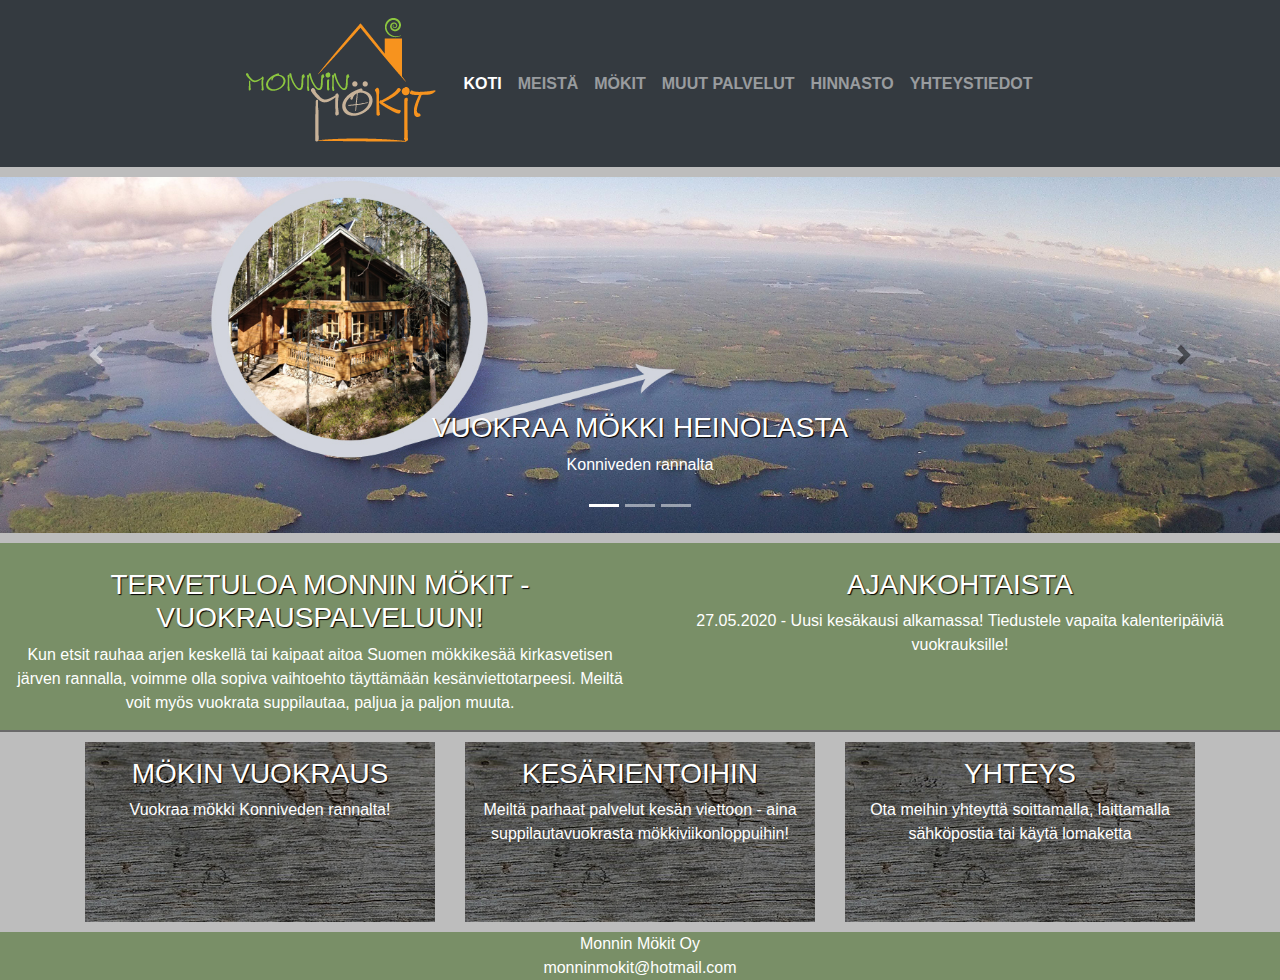
==== index.html @ 6fc28876 "Add files via upload" ====
<!doctype html>
<html lang="fi">
  <head>
      <title>Monnin Mökit</title>

    <!-- Required meta tags -->
        <meta charset="utf-8">
    <meta name="viewport" content="width=device-width, initial-scale=1">

    

    <!-- Bootstrap CSS -->

<link rel="stylesheet" href="https://use.fontawesome.com/releases/v5.7.0/css/all.css" integrity="sha384-lZN37f5QGtY3VHgisS14W3ExzMWZxybE1SJSEsQp9S+oqd12jhcu+A56Ebc1zFSJ" crossorigin="anonymous">


 <link rel="stylesheet" href="https://maxcdn.bootstrapcdn.com/bootstrap/4.5.0/css/bootstrap.min.css">
 <link rel="stylesheet" href="style.css">
  <script src="https://ajax.googleapis.com/ajax/libs/jquery/3.5.1/jquery.min.js"></script>
  <script src="https://cdnjs.cloudflare.com/ajax/libs/popper.js/1.16.0/umd/popper.min.js"></script>
  <script src="https://maxcdn.bootstrapcdn.com/bootstrap/4.5.0/js/bootstrap.min.js"></script>

  </head>
  <body>
        
<nav class="navbar navbar-expand-sm navbar-dark bg-dark">
  <div class="mx-auto d-sm-flex d-block flex-sm-nowrap">
  <a class="navbar-brand" href="index.html"><img class="img-fluid" src="logo.png" alt="logo"></a>
   <button class="navbar-toggler" type="button" data-toggle="collapse" data-target="#navbarSupportedContent">
    <span class="navbar-toggler-icon"></span>
  </button>

  <div class="collapse navbar-collapse" id="navbarSupportedContent">
    <ul class="navbar-nav mr-auto mx-auto">
      <li class="nav-item active">
        <a class="nav-link" href="index.html">KOTI <span class="sr-only">(current)</span></a>
      </li>
       <li class="nav-item">
        <a class="nav-link" href="meistä.html">MEISTÄ</a>
      </li>
       <li class="nav-item">
        <a class="nav-link" href="mokit.html">MÖKIT</a>
      </li>
      <li class="nav-item">
        <a class="nav-link" href="palvelut.html">MUUT PALVELUT</a>
      </li>
      <li class="nav-item">
        <a class="nav-link" href="hinnasto.html">HINNASTO</a>
      </li>
      <li class="nav-item">
        <a class="nav-link" href="yhteystiedot.html">YHTEYSTIEDOT</a>
      </li>
    </ul>
    </div>
  </div>
</nav>
 <div id="demo" class="carousel slide" data-ride="carousel"> 
 
 <!-- Indicators -->
  <ul class="carousel-indicators">
    <li data-target="#demo" data-slide-to="0" class="active"></li>
    <li data-target="#demo" data-slide-to="1"></li>
    <li data-target="#demo" data-slide-to="2"></li>
  </ul>

  <!-- The slideshow -->
  <div class="carousel-inner">
    <div class="carousel-item active">
      <img src="karuselli1.jpg" alt="Uimista">
      <div class="carousel-caption">
    <h3>Vuokraa mökki Heinolasta</h3>
    <p>Konniveden rannalta</p>
  </div>
    </div>
    <div class="carousel-item">
      <img src="karuselli3.jpg" alt="Suppailua">
      <div class="carousel-caption">
    <h3>Suppailua</h3>
    <p>Nappaa suppilauta mukaan</p>
  </div>
    </div>
    <div class="carousel-item">
      <img src="karuselli2.jpg" alt="Nautiskelua">
      <div class="carousel-caption">
    <h3>Nautiskele</h3>
    <p>Joogaa, meditoi - nauti kesästä Konniveden rannalla</p>
  </div>
    </div>
  </div>

  <!-- Left and right controls -->
  <a class="carousel-control-prev" href="#demo" data-slide="prev">
    <span class="carousel-control-prev-icon"></span>
  </a>
  <a class="carousel-control-next" href="#demo" data-slide="next">
    <span class="carousel-control-next-icon"></span>
  </a> </div>
 
  <div class="row news">
  <div class="col-md-6"> 
  <h3> Tervetuloa Monnin Mökit - vuokrauspalveluun!</h3>
  Kun etsit rauhaa arjen keskellä tai kaipaat aitoa Suomen mökkikesää kirkasvetisen järven rannalla, voimme olla sopiva vaihtoehto täyttämään kesänviettotarpeesi. Meiltä voit myös vuokrata suppilautaa, paljua ja paljon muuta. 
  </div>  <div class="col-md-6">
  <h3>Ajankohtaista</h3>
  27.05.2020 - Uusi kesäkausi alkamassa! Tiedustele vapaita kalenteripäiviä vuokrauksille!
  
  </div>
  </div>
  <div class="container"><div class="row">
  <div class="col-sm-4">
  <div class="box">
  <i class="fas fa-home fa-3x"></i>
  <h3>Mökin vuokraus</h3>
 Vuokraa mökki Konniveden rannalta!
  
  </div></div>
    <div class="col-sm-4">
      <div class="box">
      <i class="fas fa-sun fa-3x"></i>

    <h3>Kesärientoihin</h3>
 Meiltä parhaat palvelut kesän viettoon - aina suppilautavuokrasta mökkiviikonloppuihin!
  </div>  
  </div>
    <div class="col-sm-4">
      <div class="box">
      <i class="fas fa-cloud fa-3x"></i>

    <h3>Yhteys</h3>
  Ota meihin yhteyttä soittamalla, laittamalla sähköpostia tai käytä lomaketta
  </div></div>  </div> </div><footer> 
  Monnin Mökit Oy<br>
  monninmokit@hotmail.com
  </footer>
 
 <script src="https://ajax.googleapis.com/ajax/libs/jquery/3.5.1/jquery.min.js"></script>
  <script src="https://cdnjs.cloudflare.com/ajax/libs/popper.js/1.16.0/umd/popper.min.js"></script>
  <script src="https://maxcdn.bootstrapcdn.com/bootstrap/4.5.0/js/bootstrap.min.js"></script></body>
</html>
---- style.css ----
@charset "utf-8";
/* CSS Document */
body {
	
	background: #BDBDBD;
	

	
}

.carousel {
	margin-top: 10px;
}
.carousel-item > img {
	max-width: 100%;
	margin: auto;
	display:block;

	
}


.carousel-control-next-icon,
.carousel-control-prev-icon > a:link, a:focus, a:visited, a:active{
	filter: invert(100%);
	color: white;
	
}
.mokki a:link, a:visited, a:focus{
	
	color: #C9905D;
	

}
.loota {
	background: #B4B4B4;
	margin-top: 10px;
	padding: 10px;
	border-bottom: solid #76777A;
	border-left: solid #76777A;
}



a:link, a:visited, a:focus {
	font-weight:bold;
	color: #C9905D;
	
}
a:hover {
	font-weight:bold;
	color: #B49982;
	
}
.box img {
	width: 80%;
	margin-left: 10%;

	
}

.col-md-6, .col-md-12 img {
	margin-top: 10px;
	display:block;
	
}
.news {
	background: #798F67;
	margin-top: 10px;
	text-align: center;
	color: white;
	padding: 15px;
	border-bottom: solid 2px #6A6A6A;
}
.box {
	margin-top: 10px;
	color: #FFFFFF;
	background: #3C4B5B;
	background-image: url("puutausta.jpg");
	text-align: center;
	padding: 15px;
	height: 180px;

	
	
}
table, tr {
	background: #D9D9D9;
	color: #565656;
	border-color: #565656;
	border: solid 1px;

}
td, th {
	margin-right: 10px;
	
	border-color: #565656;
	border: solid 1px;
	padding: 15px;}
.col-sm-4 {
	margin:auto;
	display:block;
}

.otsikko {
	padding: 15px;
	margin-top: 15px;
	margin-bottom: 15px;
	background: #313339;
	color: #D1CBCA;
	font-variant: small-caps;
	vertical-align: middle;
	text-align:center;
}
.map-responsive{
    overflow:hidden;
    padding-bottom:50%;
    position:relative;
    height:0;
}
.map-responsive iframe{
    left:0;
    top:0;
    height:100%;
    width:100%;
    position:absolute;
	
}

h1 {
	vertical-align: middle;	
	height: auto;
}
h2 {
	background: #677B62;
	text-align: center;
	color: #ffffff;
	padding: 15px;
	margin-top: 10px;
	text-transform: uppercase;

	

}
form {
	background: #CDCDCD;
	text-align: center;


}

h3 {
	text-transform: uppercase;
	text-shadow: 1px 1px 1px #000000;

}


header {
	background: #9AAB94;
	margin-top: 10px;
	text-align: center;
	color: #BC7042;
	
}


footer {
	background: #798F67;
	margin-top: 10px;
	text-align: center;
	color: white;
	
}

.nav-item a {
	color: #000000;
	
}

.nav-link.active {
	color: #000000;
	background: white;
	
}
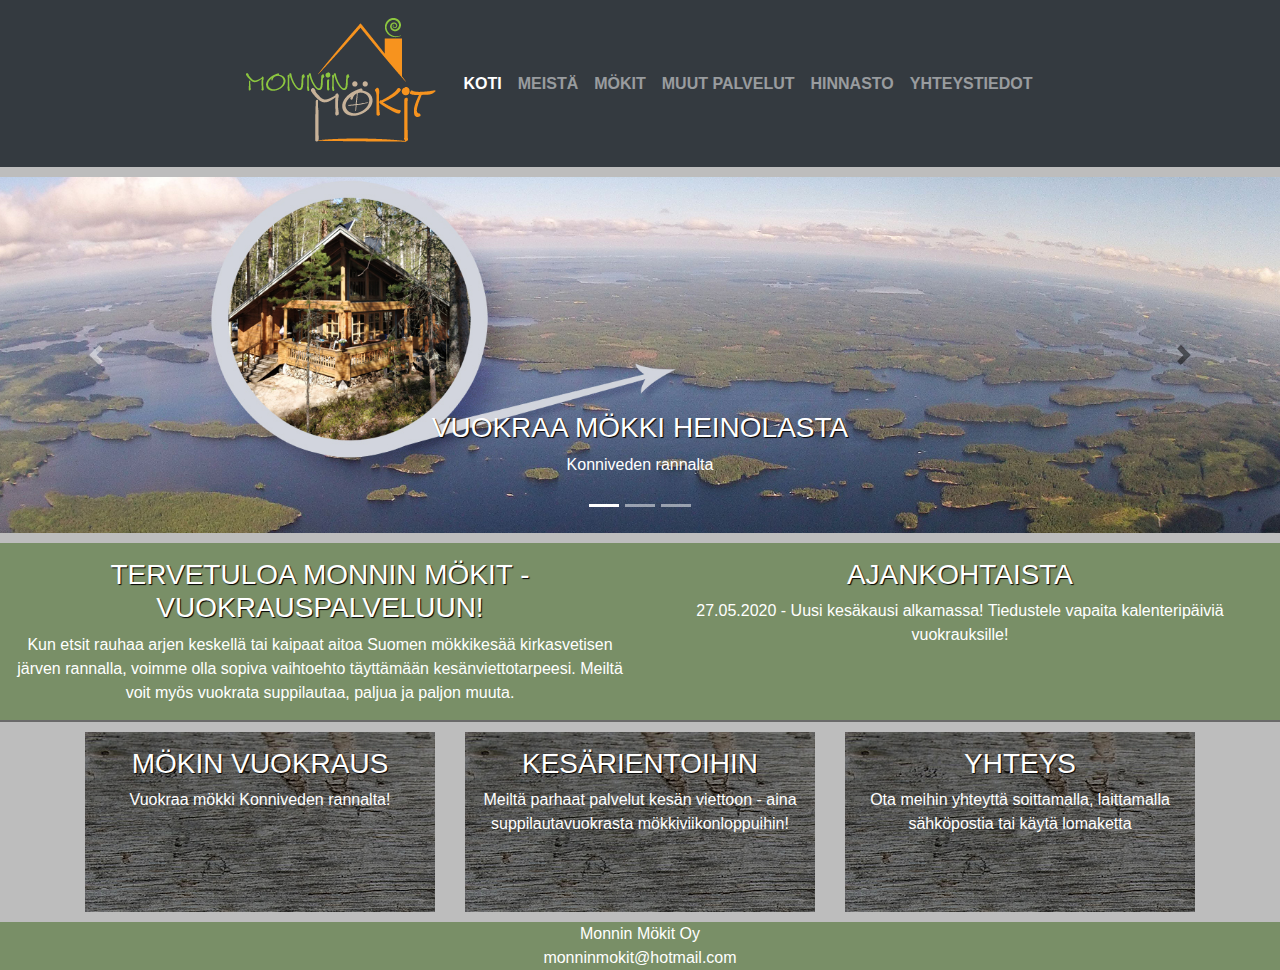
==== commit 514ccadd: "Update index.html" ====
--- a/index.html
+++ b/index.html
@@ -1,4 +1,4 @@
-<!doctype html>
+<!DOCTYPE html>
 <html lang="fi">
   <head>
       <title>Monnin Mökit</title>
@@ -67,7 +67,7 @@
   <div class="carousel-inner">
     <div class="carousel-item active">
       <img src="karuselli1.jpg" alt="Uimista">
-      <div class="carousel-caption">
+      <div class="carousel-caption d-none d-md-block">
     <h3>Vuokraa mökki Heinolasta</h3>
     <p>Konniveden rannalta</p>
   </div>
@@ -97,10 +97,10 @@
   </a> </div>
  
   <div class="row news">
-  <div class="col-md-6"> 
+  <div class="col-sm-6"> 
   <h3> Tervetuloa Monnin Mökit - vuokrauspalveluun!</h3>
   Kun etsit rauhaa arjen keskellä tai kaipaat aitoa Suomen mökkikesää kirkasvetisen järven rannalla, voimme olla sopiva vaihtoehto täyttämään kesänviettotarpeesi. Meiltä voit myös vuokrata suppilautaa, paljua ja paljon muuta. 
-  </div>  <div class="col-md-6">
+  </div>  <div class="col-sm-6">
   <h3>Ajankohtaista</h3>
   27.05.2020 - Uusi kesäkausi alkamassa! Tiedustele vapaita kalenteripäiviä vuokrauksille!
   
@@ -136,4 +136,4 @@
  <script src="https://ajax.googleapis.com/ajax/libs/jquery/3.5.1/jquery.min.js"></script>
   <script src="https://cdnjs.cloudflare.com/ajax/libs/popper.js/1.16.0/umd/popper.min.js"></script>
   <script src="https://maxcdn.bootstrapcdn.com/bootstrap/4.5.0/js/bootstrap.min.js"></script></body>
-</html>+</html>
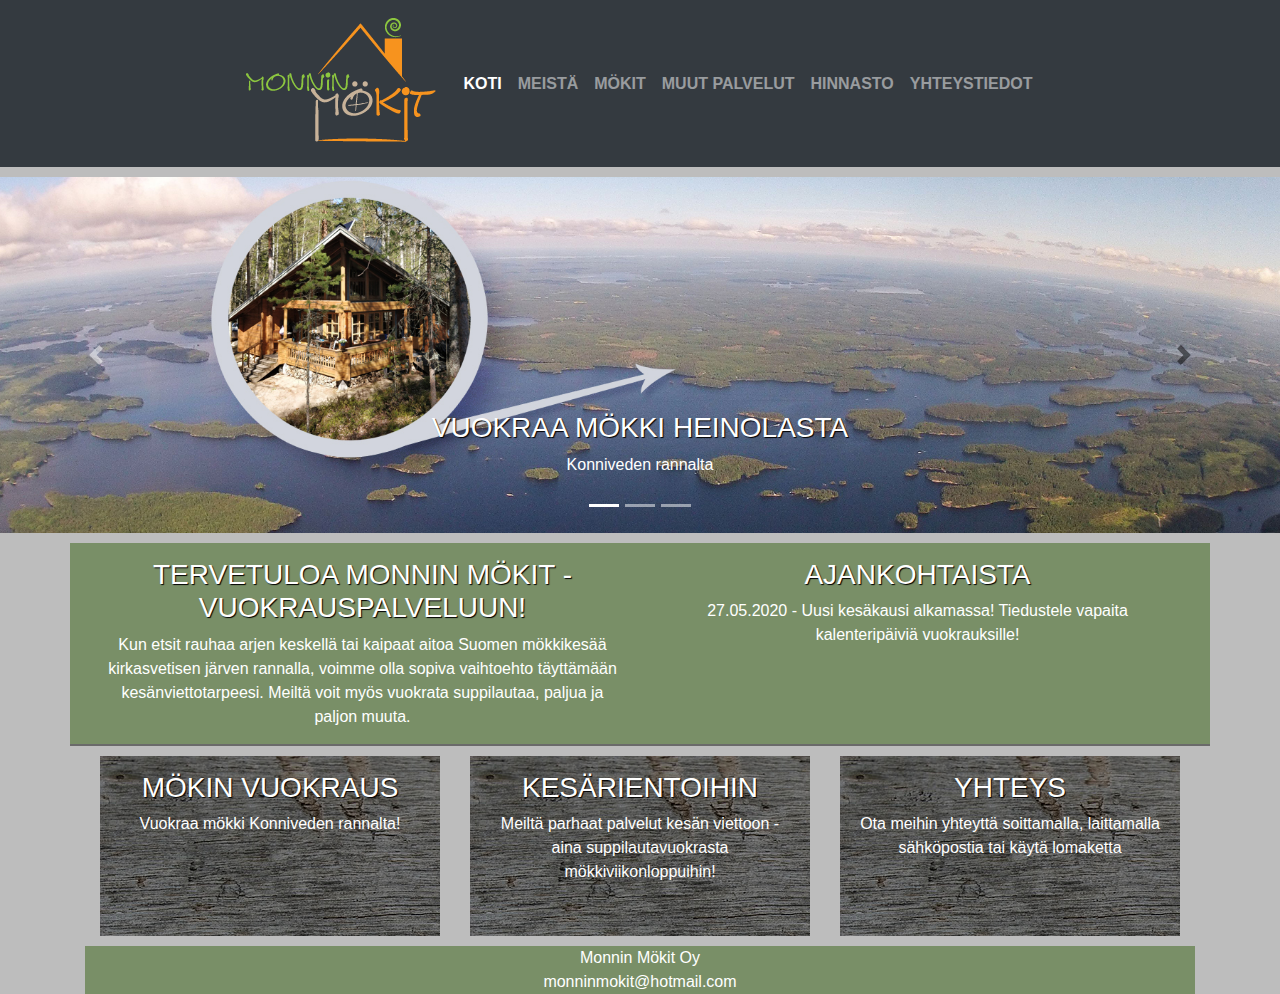
==== commit e5e92024: "Update index.html" ====
--- a/index.html
+++ b/index.html
@@ -74,14 +74,14 @@
     </div>
     <div class="carousel-item">
       <img src="karuselli3.jpg" alt="Suppailua">
-      <div class="carousel-caption">
+      <div class="carousel-caption d-none d-md-block">
     <h3>Suppailua</h3>
     <p>Nappaa suppilauta mukaan</p>
   </div>
     </div>
     <div class="carousel-item">
       <img src="karuselli2.jpg" alt="Nautiskelua">
-      <div class="carousel-caption">
+      <div class="carousel-caption d-none d-md-block">
     <h3>Nautiskele</h3>
     <p>Joogaa, meditoi - nauti kesästä Konniveden rannalla</p>
   </div>
@@ -95,7 +95,7 @@
   <a class="carousel-control-next" href="#demo" data-slide="next">
     <span class="carousel-control-next-icon"></span>
   </a> </div>
- 
+ <div class="container">
   <div class="row news">
   <div class="col-sm-6"> 
   <h3> Tervetuloa Monnin Mökit - vuokrauspalveluun!</h3>
@@ -132,7 +132,7 @@
   Monnin Mökit Oy<br>
   monninmokit@hotmail.com
   </footer>
- 
+    </div>
  <script src="https://ajax.googleapis.com/ajax/libs/jquery/3.5.1/jquery.min.js"></script>
   <script src="https://cdnjs.cloudflare.com/ajax/libs/popper.js/1.16.0/umd/popper.min.js"></script>
   <script src="https://maxcdn.bootstrapcdn.com/bootstrap/4.5.0/js/bootstrap.min.js"></script></body>
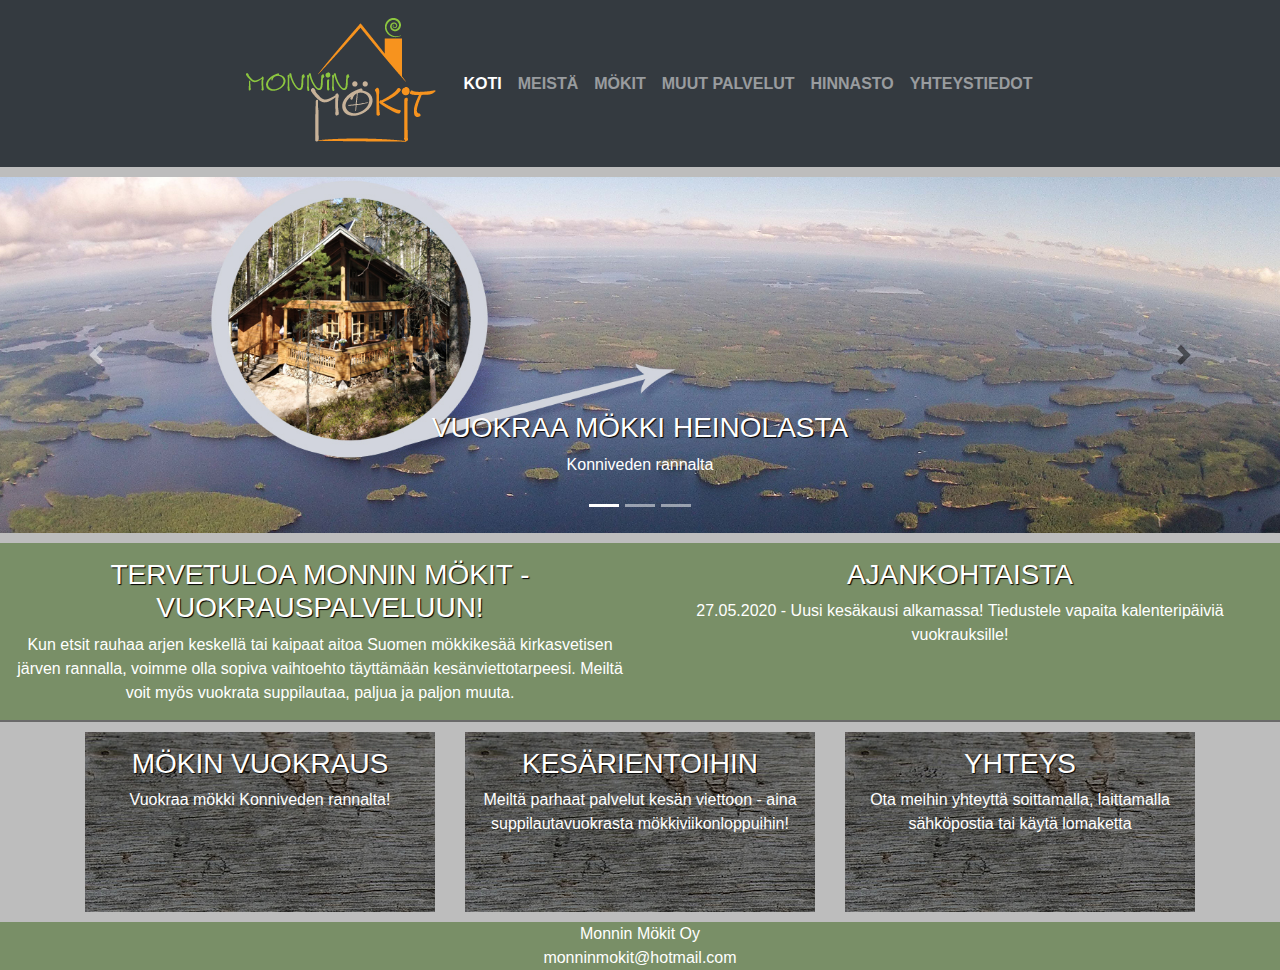
==== commit a62f6c73: "Update index.html" ====
--- a/index.html
+++ b/index.html
@@ -22,7 +22,7 @@
 
   </head>
   <body>
-        
+     
 <nav class="navbar navbar-expand-sm navbar-dark bg-dark">
   <div class="mx-auto d-sm-flex d-block flex-sm-nowrap">
   <a class="navbar-brand" href="index.html"><img class="img-fluid" src="logo.png" alt="logo"></a>
@@ -95,7 +95,7 @@
   <a class="carousel-control-next" href="#demo" data-slide="next">
     <span class="carousel-control-next-icon"></span>
   </a> </div>
- <div class="container">
+
   <div class="row news">
   <div class="col-sm-6"> 
   <h3> Tervetuloa Monnin Mökit - vuokrauspalveluun!</h3>
@@ -106,7 +106,8 @@
   
   </div>
   </div>
-  <div class="container"><div class="row">
+   <div class="container">
+  <div class="row">
   <div class="col-sm-4">
   <div class="box">
   <i class="fas fa-home fa-3x"></i>
@@ -128,11 +129,13 @@
 
     <h3>Yhteys</h3>
   Ota meihin yhteyttä soittamalla, laittamalla sähköpostia tai käytä lomaketta
-  </div></div>  </div> </div><footer> 
+  </div></div> </div></div>
+  
+  <footer> 
   Monnin Mökit Oy<br>
   monninmokit@hotmail.com
   </footer>
-    </div>
+    
  <script src="https://ajax.googleapis.com/ajax/libs/jquery/3.5.1/jquery.min.js"></script>
   <script src="https://cdnjs.cloudflare.com/ajax/libs/popper.js/1.16.0/umd/popper.min.js"></script>
   <script src="https://maxcdn.bootstrapcdn.com/bootstrap/4.5.0/js/bootstrap.min.js"></script></body>
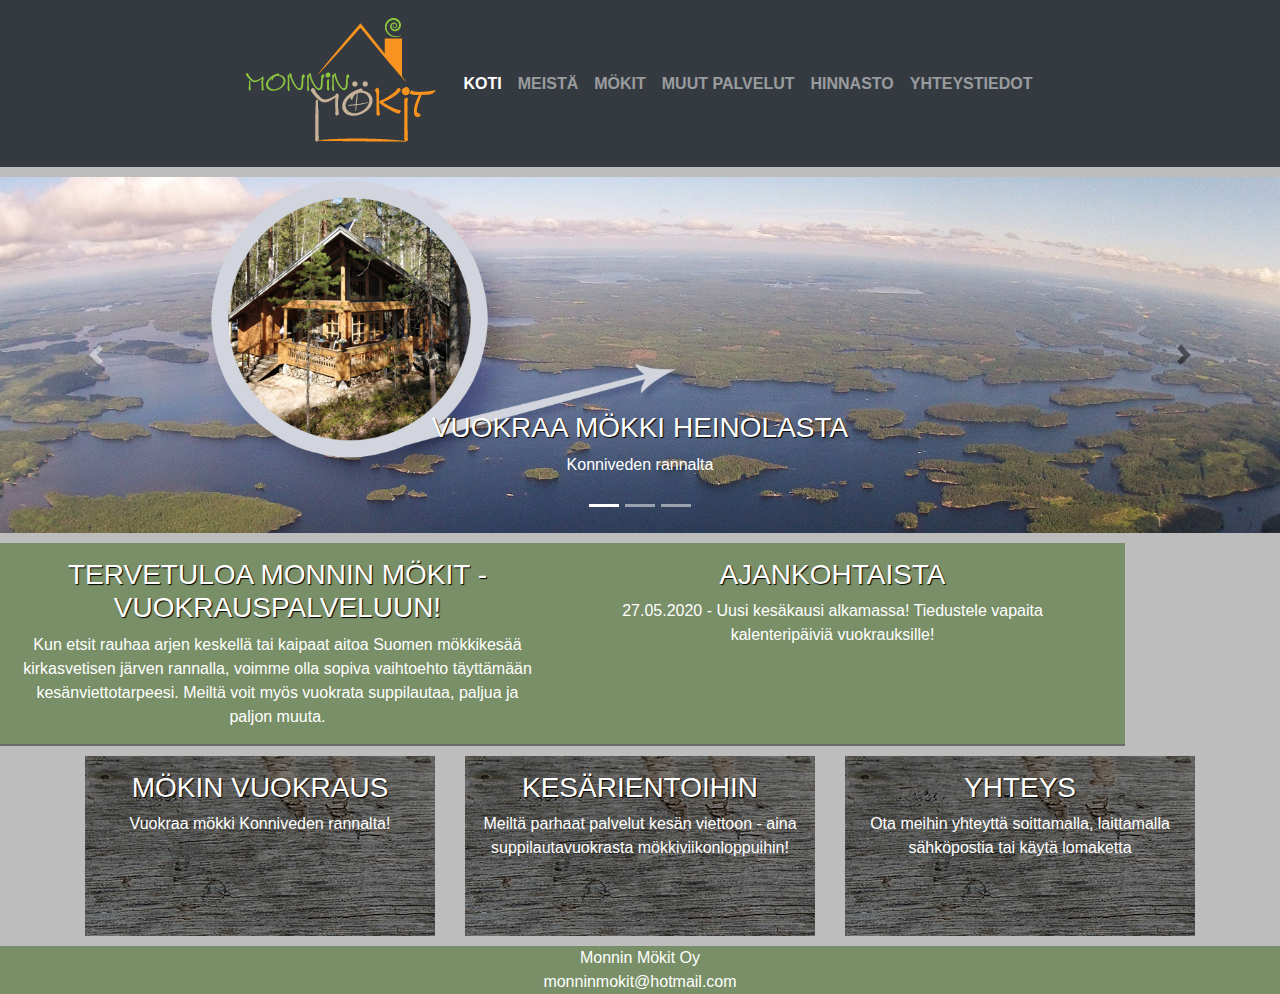
==== commit 49c35aa7: "Update index.html" ====
--- a/index.html
+++ b/index.html
@@ -96,7 +96,7 @@
     <span class="carousel-control-next-icon"></span>
   </a> </div>
 
-  <div class="row news">
+  <div class="row news container">
   <div class="col-sm-6"> 
   <h3> Tervetuloa Monnin Mökit - vuokrauspalveluun!</h3>
   Kun etsit rauhaa arjen keskellä tai kaipaat aitoa Suomen mökkikesää kirkasvetisen järven rannalla, voimme olla sopiva vaihtoehto täyttämään kesänviettotarpeesi. Meiltä voit myös vuokrata suppilautaa, paljua ja paljon muuta. 
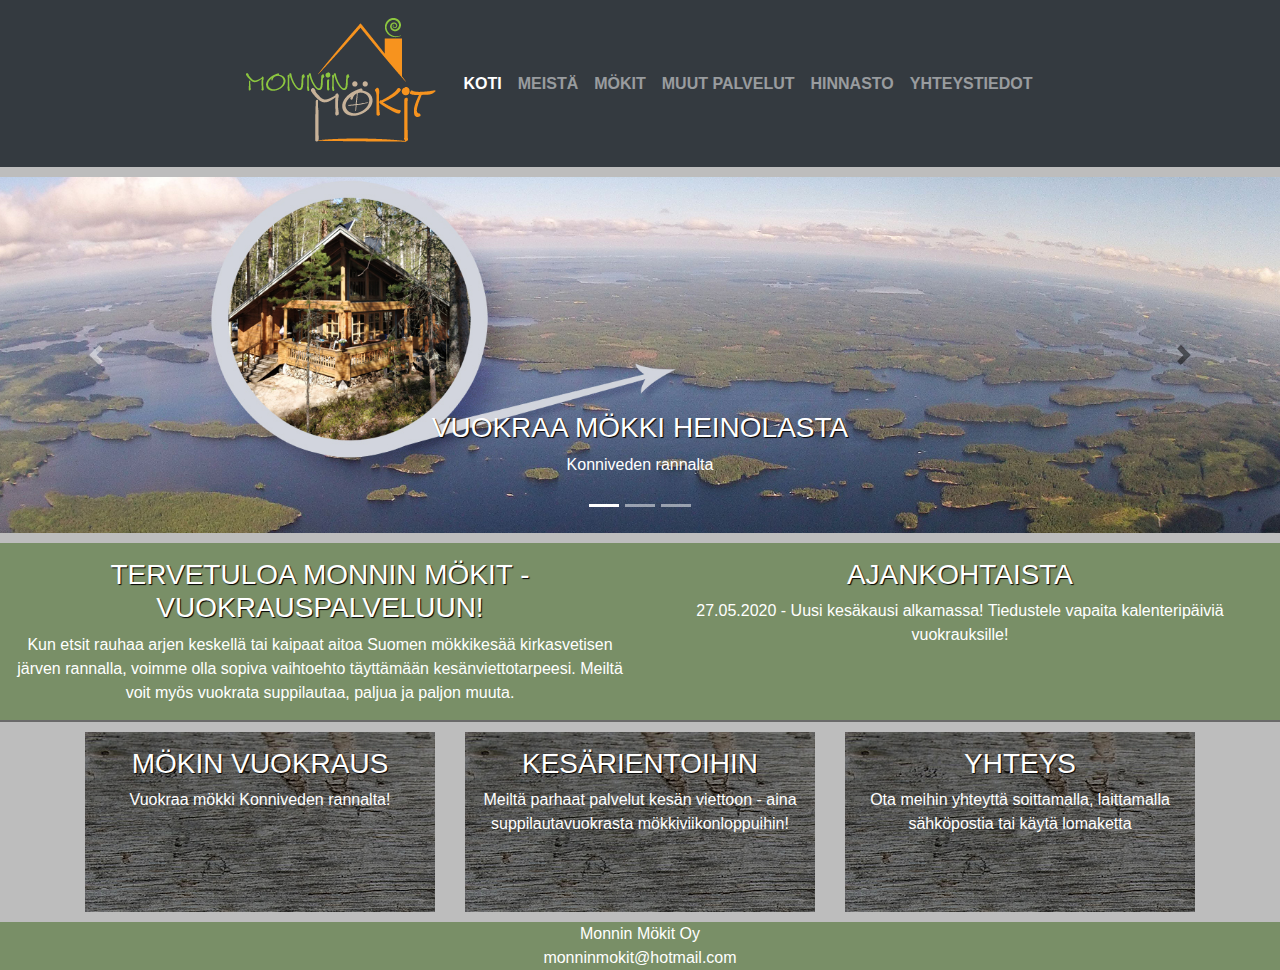
==== commit 5f6fd085: "Update index.html" ====
--- a/index.html
+++ b/index.html
@@ -96,7 +96,7 @@
     <span class="carousel-control-next-icon"></span>
   </a> </div>
 
-  <div class="row news container">
+  <div class="row news">
   <div class="col-sm-6"> 
   <h3> Tervetuloa Monnin Mökit - vuokrauspalveluun!</h3>
   Kun etsit rauhaa arjen keskellä tai kaipaat aitoa Suomen mökkikesää kirkasvetisen järven rannalla, voimme olla sopiva vaihtoehto täyttämään kesänviettotarpeesi. Meiltä voit myös vuokrata suppilautaa, paljua ja paljon muuta. 
